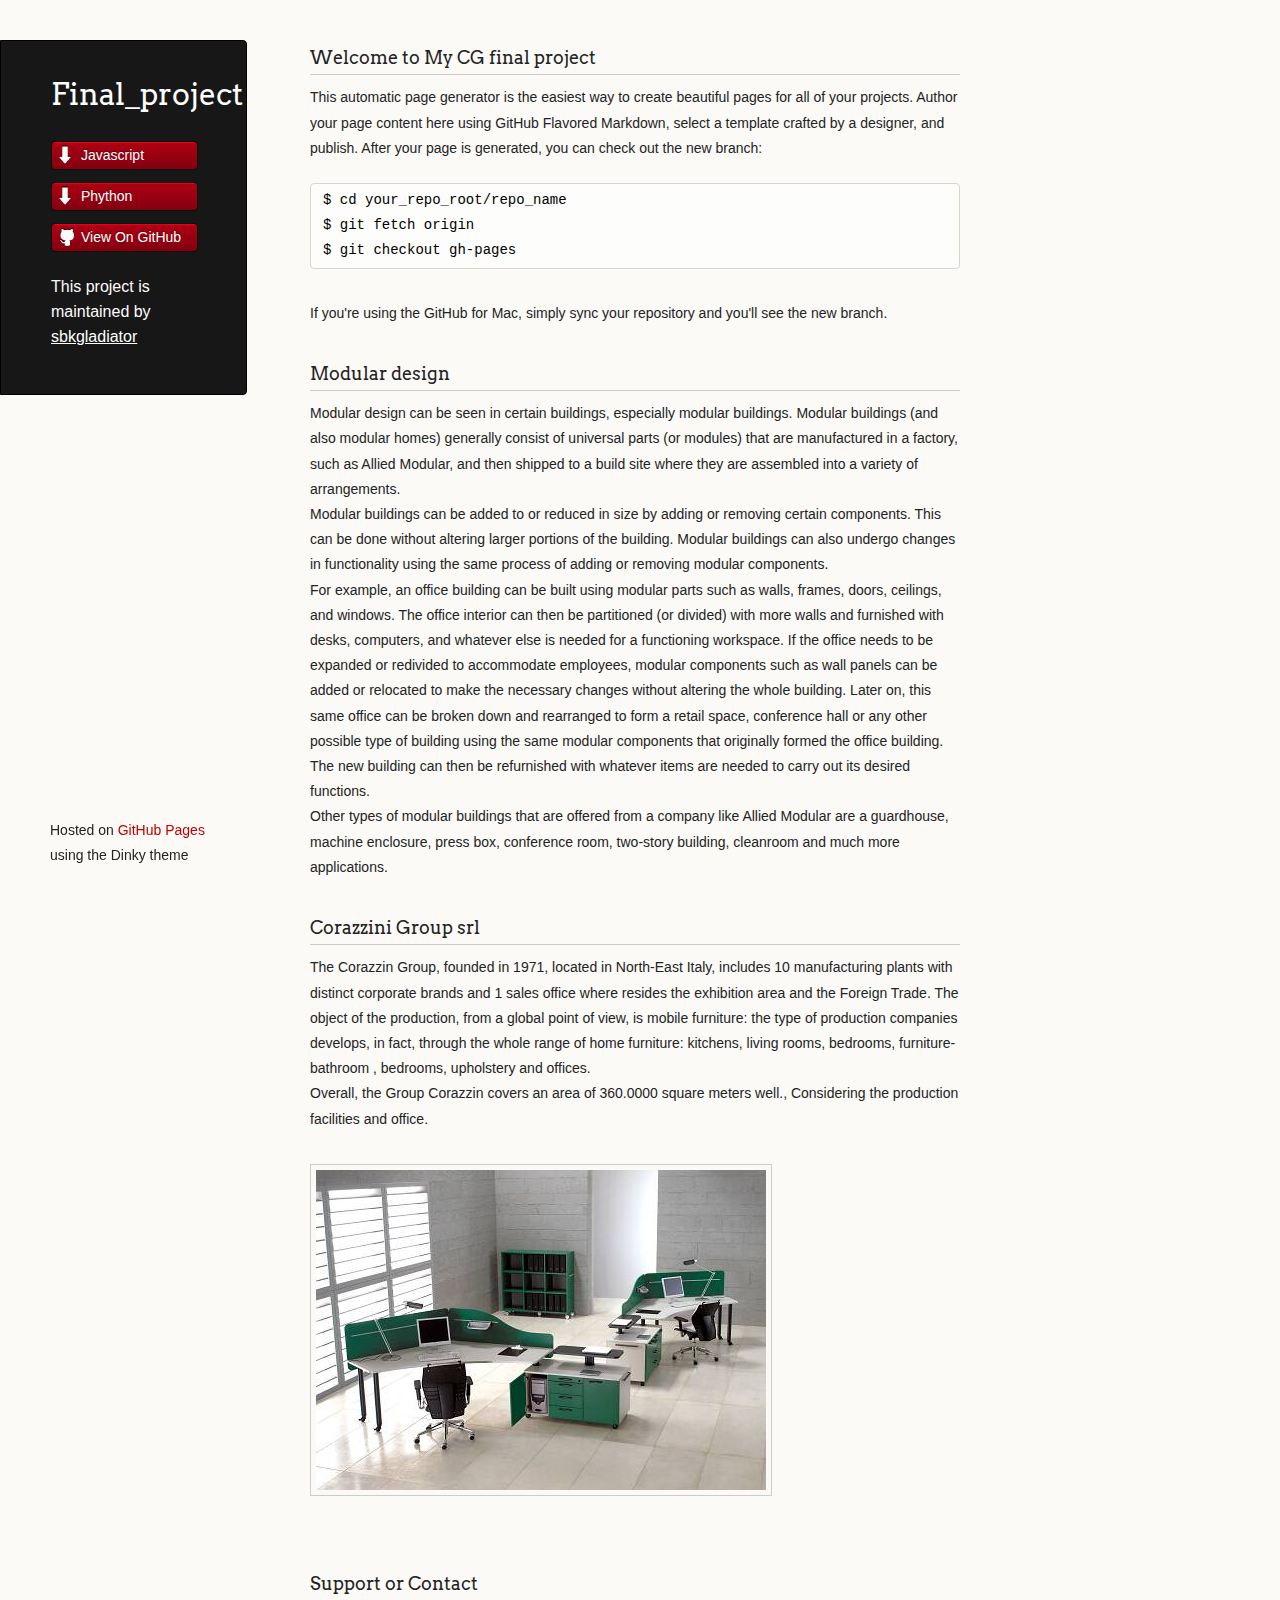
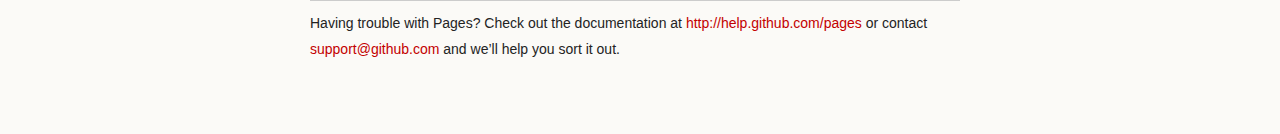
==== index.html @ de193302 "page" ====
<!doctype html>
<html>
  <head>
    <meta charset="utf-8">
    <meta http-equiv="X-UA-Compatible" content="chrome=1">
    <title>Finalproject</title>

    <link rel="stylesheet" href="stylesheets/styles.css">
    <link rel="stylesheet" href="stylesheets/pygment_trac.css">
    <script src="javascripts/scale.fix.js"></script>
    <meta name="viewport" content="width=device-width, initial-scale=1, user-scalable=no">
    <!--[if lt IE 9]>
    <script src="//html5shiv.googlecode.com/svn/trunk/html5.js"></script>
    <![endif]-->
  </head>
  <body>
    <div class="wrapper">
      <header>
        <h1 class="header">Final_project</h1>
        <p class="header"></p>

        <ul>
          <li class="download"><a class="buttons" href="http://sbkgladiator.github.io/finalproject/js.html">Javascript</a></li>
          <li class="download"><a class="buttons" href="http://sbkgladiator.github.io/finalproject/py.html">Phython</a></li>
          <li><a class="buttons github" href="https://github.com/cvdlab-cg/274013/tree/master/final-project">View On GitHub</a></li>
        </ul>

        <p class="header">This project is maintained by <a class="header name" href="https://github.com/sbkgladiator">sbkgladiator</a></p>


      </header>
      <section>
        <h3>
<a name="welcome-to-github-pages" class="anchor" href="#welcome-to-github-pages"><span class="octicon octicon-link"></span></a>Welcome to My CG final project</h3>

<p>This automatic page generator is the easiest way to create beautiful pages for all of your projects. Author your page content here using GitHub Flavored Markdown, select a template crafted by a designer, and publish. After your page is generated, you can check out the new branch:</p>

<pre><code>$ cd your_repo_root/repo_name
$ git fetch origin
$ git checkout gh-pages
</code></pre>

<p>If you're using the GitHub for Mac, simply sync your repository and you'll see the new branch.</p>


<h3>
<a name="rather-drive-stick" class="anchor" href="#rather-drive-stick"><span class="octicon octicon-link"></span></a>Modular design</h3>

<p>Modular design can be seen in certain buildings, especially modular buildings. Modular buildings (and also modular homes) generally consist of universal parts (or modules) that are manufactured in a factory, such as Allied Modular, and then shipped to a build site where they are assembled into a variety of arrangements.<br>
Modular buildings can be added to or reduced in size by adding or removing certain components. This can be done without altering larger portions of the building. Modular buildings can also undergo changes in functionality using the same process of adding or removing modular components.<br>
For example, an office building can be built using modular parts such as walls, frames, doors, ceilings, and windows. The office interior can then be partitioned (or divided) with more walls and furnished with desks, computers, and whatever else is needed for a functioning workspace. If the office needs to be expanded or redivided to accommodate employees, modular components such as wall panels can be added or relocated to make the necessary changes without altering the whole building. Later on, this same office can be broken down and rearranged to form a retail space, conference hall or any other possible type of building using the same modular components that originally formed the office building. The new building can then be refurnished with whatever items are needed to carry out its desired functions.<br>
Other types of modular buildings that are offered from a company like Allied Modular are a guardhouse, machine enclosure, press box, conference room, two-story building, cleanroom and much more applications.</p>
<h3>
<a name="designer-templates" class="anchor" href="#designer-templates"><span class="octicon octicon-link"></span></a>Corazzini Group srl</h3>

<p>  The Corazzin Group, founded in 1971, located in North-East Italy, includes 10 manufacturing plants with distinct corporate brands and 1 sales office where resides the exhibition area and the Foreign Trade. The object of the production, from a global point of view, is mobile furniture: the type of production companies develops, in fact, through the whole range of home furniture: kitchens, living rooms, bedrooms, furniture-bathroom , bedrooms, upholstery and offices. <br>Overall, the Group Corazzin covers an area of ​​360.0000 square meters well., Considering the production facilities and office.</p>

<img src="http://sbkgladiator.github.io/finalproject/images/modular1.jpg"></img>


<h3>
<a name="support-or-contact" class="anchor" href="#support-or-contact"><span class="octicon octicon-link"></span></a>Support or Contact</h3>

<p>Having trouble with Pages? Check out the documentation at <a href="http://help.github.com/pages">http://help.github.com/pages</a> or contact <a href="mailto:support@github.com">support@github.com</a> and we’ll help you sort it out.</p>
      </section>
      <footer>
        <p><small>Hosted on <a href="https://pages.github.com">GitHub Pages</a> using the Dinky theme</small></p>
      </footer>
    </div>
    <!--[if !IE]><script>fixScale(document);</script><![endif]-->
		
  </body>
</html>
---- stylesheets/styles.css ----
@import url(https://fonts.googleapis.com/css?family=Arvo:400,700,400italic);

/* MeyerWeb Reset */

html, body, div, span, applet, object, iframe,
h1, h2, h3, h4, h5, h6, p, blockquote, pre,
a, abbr, acronym, address, big, cite, code,
del, dfn, em, img, ins, kbd, q, s, samp,
small, strike, strong, sub, sup, tt, var,
b, u, i, center,
dl, dt, dd, ol, ul, li,
fieldset, form, label, legend,
table, caption, tbody, tfoot, thead, tr, th, td,
article, aside, canvas, details, embed,
figure, figcaption, footer, header, hgroup,
menu, nav, output, ruby, section, summary,
time, mark, audio, video {
  margin: 0;
  padding: 0;
  border: 0;
  font: inherit;
  vertical-align: baseline;
}


/* Base text styles */

body {
  padding:10px 50px 0 0;
  font-family:"Helvetica Neue", Helvetica, Arial, sans-serif;
	font-size: 14px;
	color: #232323;
	background-color: #FBFAF7;
	margin: 0;
	line-height: 1.8em;
	-webkit-font-smoothing: antialiased;

}

h1, h2, h3, h4, h5, h6 {
  color:#232323;
  margin:36px 0 10px;
}

p, ul, ol, table, dl {
  margin:0 0 22px;
}

h1, h2, h3 {
	font-family: Arvo, Monaco, serif;
  line-height:1.3;
	font-weight: normal;
}

h1,h2, h3 {
	display: block;
	border-bottom: 1px solid #ccc;
	padding-bottom: 5px;
}

h1 {
	font-size: 30px;
}

h2 {
	font-size: 24px;
}

h3 {
	font-size: 18px;
}

h4, h5, h6 {
	font-family: Arvo, Monaco, serif;
	font-weight: 700;
}

a {
  color:#C30000;
  font-weight:200;
  text-decoration:none;
}

a:hover {
	text-decoration: underline;
}

a small {
	font-size: 12px;
}

em {
	font-style: italic;
}

strong {
  font-weight:700;
}

ul li {
  list-style: inside;
  padding-left: 25px;
}

ol li {
  list-style: decimal inside;
  padding-left: 20px;
}

blockquote {
  margin: 0;
  padding: 0 0 0 20px;
  font-style: italic;
}

dl, dt, dd, dl p {
	font-color: #444;
}

dl dt {
  font-weight: bold;
}

dl dd {
  padding-left: 20px;
  font-style: italic;
}

dl p {
  padding-left: 20px;
  font-style: italic;
}

hr {
  border:0;
  background:#ccc;
  height:1px;
  margin:0 0 24px;
}

/* Images */

img {
  position: relative;
  margin: 0 auto;
  max-width: 650px;
  padding: 5px;
  margin: 10px 0 32px 0;
  border: 1px solid #ccc;
}


/* Code blocks */

code, pre {
	font-family: Monaco, "Bitstream Vera Sans Mono", "Lucida Console", Terminal, monospace;
  color:#000;
  font-size:14px;
}

pre {
	padding: 4px 12px;
  background: #FDFEFB;
  border-radius:4px;
  border:1px solid #D7D8C8;
  overflow: auto;
  overflow-y: hidden;
	margin-bottom: 32px;
}


/* Tables */

table {
  width:100%;
}

table {
  border: 1px solid #ccc;
  margin-bottom: 32px;
  text-align: left;
 }

th {
  font-family: 'Arvo', Helvetica, Arial, sans-serif;
	font-size: 18px;
	font-weight: normal;
  padding: 10px;
  background: #232323;
  color: #FDFEFB;
 }

td {
  padding: 10px;
	background: #ccc;
 }


/* Wrapper */
.wrapper {
  width:960px;
}


/* Header */

header {
	background-color: #171717;
	color: #FDFDFB;
  width:170px;
  float:left;
  position:fixed;
	border: 1px solid #000;
	-webkit-border-top-right-radius: 4px;
	-webkit-border-bottom-right-radius: 4px;
	-moz-border-radius-topright: 4px;
	-moz-border-radius-bottomright: 4px;
	border-top-right-radius: 4px;
	border-bottom-right-radius: 4px;
	padding: 34px 25px 22px 50px;
	margin: 30px 25px 0 0;
	-webkit-font-smoothing: antialiased;
}

p.header {
	font-size: 16px;
}

h1.header {
	font-family: Arvo, sans-serif;
	font-size: 30px;
	font-weight: 300;
	line-height: 1.3em;
	border-bottom: none;
	margin-top: 0;
}


h1.header, a.header, a.name, header a{
	color: #fff;
}

a.header {
	text-decoration: underline;
}

a.name {
	white-space: nowrap;
}

header ul {
  list-style:none;
  padding:0;
}

header li {
	list-style-type: none;
  width:132px;
  height:15px;
	margin-bottom: 12px;
	line-height: 1em;
	padding: 6px 6px 6px 7px;

	background: #AF0011;
	background: -moz-linear-gradient(top, #AF0011 0%, #820011 100%);
  background: -webkit-gradient(linear, left top, left bottom, color-stop(0%,#f8f8f8), color-stop(100%,#dddddd));
  background: -webkit-linear-gradient(top, #AF0011 0%,#820011 100%);
  background: -o-linear-gradient(top, #AF0011 0%,#820011 100%);
  background: -ms-linear-gradient(top, #AF0011 0%,#820011 100%);
  background: linear-gradient(top, #AF0011 0%,#820011 100%);

	border-radius:4px;
  border:1px solid #0D0D0D;

	-webkit-box-shadow: inset 0px 1px 1px 0 rgba(233,2,38, 1);
	box-shadow: inset 0px 1px 1px 0 rgba(233,2,38, 1);

}

header li:hover {
	background: #C3001D;
	background: -moz-linear-gradient(top, #C3001D 0%, #950119 100%);
  background: -webkit-gradient(linear, left top, left bottom, color-stop(0%,#f8f8f8), color-stop(100%,#dddddd));
  background: -webkit-linear-gradient(top, #C3001D 0%,#950119 100%);
  background: -o-linear-gradient(top, #C3001D 0%,#950119 100%);
  background: -ms-linear-gradient(top, #C3001D 0%,#950119 100%);
  background: linear-gradient(top, #C3001D 0%,#950119 100%);
}

a.buttons {
	-webkit-font-smoothing: antialiased;
	background: url(../images/arrow-down.png) no-repeat;
	font-weight: normal;
	text-shadow: rgba(0, 0, 0, 0.4) 0 -1px 0;
	padding: 2px 2px 2px 22px;
	height: 30px;
}

a.github {
	background: url(../images/octocat-small.png) no-repeat 1px;
}

a.buttons:hover {
	color: #fff;
	text-decoration: none;
}


/* Section - for main page content */

section {
  width:650px;
  float:right;
  padding-bottom:50px;
}


/* Footer */

footer {
  width:170px;
  float:left;
  position:fixed;
  bottom:10px;
	padding-left: 50px;
}

@media print, screen and (max-width: 960px) {

  div.wrapper {
    width:auto;
    margin:0;
  }

  header, section, footer {
    float:none;
    position:static;
    width:auto;
  }

	footer {
		border-top: 1px solid #ccc;
		margin:0 84px 0 50px;
		padding:0;
	}

  header {
    padding-right:320px;
  }

  section {
    padding:20px 84px 20px 50px;
    margin:0 0 20px;
  }

  header a small {
    display:inline;
  }

  header ul {
    position:absolute;
    right:130px;
    top:84px;
  }
}

@media print, screen and (max-width: 720px) {
  body {
    word-wrap:break-word;
  }

  header {
    padding:10px 20px 0;
		margin-right: 0;
  }

	section {
    padding:10px 0 10px 20px;
    margin:0 0 30px;
  }

	footer {
		margin: 0 0 0 30px;
	}

  header ul, header p.view {
    position:static;
  }
}

@media print, screen and (max-width: 480px) {

  header ul li.download {
    display:none;
  }

	footer {
		margin: 0 0 0 20px;
	}

	footer a{
		display:block;
	}

}

@media print {
  body {
    padding:0.4in;
    font-size:12pt;
    color:#444;
  }
}
---- stylesheets/pygment_trac.css ----
.highlight  { background: #ffffff; }
.highlight .c { color: #999988; font-style: italic } /* Comment */
.highlight .err { color: #a61717; background-color: #e3d2d2 } /* Error */
.highlight .k { font-weight: bold } /* Keyword */
.highlight .o { font-weight: bold } /* Operator */
.highlight .cm { color: #999988; font-style: italic } /* Comment.Multiline */
.highlight .cp { color: #999999; font-weight: bold } /* Comment.Preproc */
.highlight .c1 { color: #999988; font-style: italic } /* Comment.Single */
.highlight .cs { color: #999999; font-weight: bold; font-style: italic } /* Comment.Special */
.highlight .gd { color: #000000; background-color: #ffdddd } /* Generic.Deleted */
.highlight .gd .x { color: #000000; background-color: #ffaaaa } /* Generic.Deleted.Specific */
.highlight .ge { font-style: italic } /* Generic.Emph */
.highlight .gr { color: #aa0000 } /* Generic.Error */
.highlight .gh { color: #999999 } /* Generic.Heading */
.highlight .gi { color: #000000; background-color: #ddffdd } /* Generic.Inserted */
.highlight .gi .x { color: #000000; background-color: #aaffaa } /* Generic.Inserted.Specific */
.highlight .go { color: #888888 } /* Generic.Output */
.highlight .gp { color: #555555 } /* Generic.Prompt */
.highlight .gs { font-weight: bold } /* Generic.Strong */
.highlight .gu { color: #800080; font-weight: bold; } /* Generic.Subheading */
.highlight .gt { color: #aa0000 } /* Generic.Traceback */
.highlight .kc { font-weight: bold } /* Keyword.Constant */
.highlight .kd { font-weight: bold } /* Keyword.Declaration */
.highlight .kn { font-weight: bold } /* Keyword.Namespace */
.highlight .kp { font-weight: bold } /* Keyword.Pseudo */
.highlight .kr { font-weight: bold } /* Keyword.Reserved */
.highlight .kt { color: #445588; font-weight: bold } /* Keyword.Type */
.highlight .m { color: #009999 } /* Literal.Number */
.highlight .s { color: #d14 } /* Literal.String */
.highlight .na { color: #008080 } /* Name.Attribute */
.highlight .nb { color: #0086B3 } /* Name.Builtin */
.highlight .nc { color: #445588; font-weight: bold } /* Name.Class */
.highlight .no { color: #008080 } /* Name.Constant */
.highlight .ni { color: #800080 } /* Name.Entity */
.highlight .ne { color: #990000; font-weight: bold } /* Name.Exception */
.highlight .nf { color: #990000; font-weight: bold } /* Name.Function */
.highlight .nn { color: #555555 } /* Name.Namespace */
.highlight .nt { color: #000080 } /* Name.Tag */
.highlight .nv { color: #008080 } /* Name.Variable */
.highlight .ow { font-weight: bold } /* Operator.Word */
.highlight .w { color: #bbbbbb } /* Text.Whitespace */
.highlight .mf { color: #009999 } /* Literal.Number.Float */
.highlight .mh { color: #009999 } /* Literal.Number.Hex */
.highlight .mi { color: #009999 } /* Literal.Number.Integer */
.highlight .mo { color: #009999 } /* Literal.Number.Oct */
.highlight .sb { color: #d14 } /* Literal.String.Backtick */
.highlight .sc { color: #d14 } /* Literal.String.Char */
.highlight .sd { color: #d14 } /* Literal.String.Doc */
.highlight .s2 { color: #d14 } /* Literal.String.Double */
.highlight .se { color: #d14 } /* Literal.String.Escape */
.highlight .sh { color: #d14 } /* Literal.String.Heredoc */
.highlight .si { color: #d14 } /* Literal.String.Interpol */
.highlight .sx { color: #d14 } /* Literal.String.Other */
.highlight .sr { color: #009926 } /* Literal.String.Regex */
.highlight .s1 { color: #d14 } /* Literal.String.Single */
.highlight .ss { color: #990073 } /* Literal.String.Symbol */
.highlight .bp { color: #999999 } /* Name.Builtin.Pseudo */
.highlight .vc { color: #008080 } /* Name.Variable.Class */
.highlight .vg { color: #008080 } /* Name.Variable.Global */
.highlight .vi { color: #008080 } /* Name.Variable.Instance */
.highlight .il { color: #009999 } /* Literal.Number.Integer.Long */

.type-csharp .highlight .k { color: #0000FF }
.type-csharp .highlight .kt { color: #0000FF }
.type-csharp .highlight .nf { color: #000000; font-weight: normal }
.type-csharp .highlight .nc { color: #2B91AF }
.type-csharp .highlight .nn { color: #000000 }
.type-csharp .highlight .s { color: #A31515 }
.type-csharp .highlight .sc { color: #A31515 }
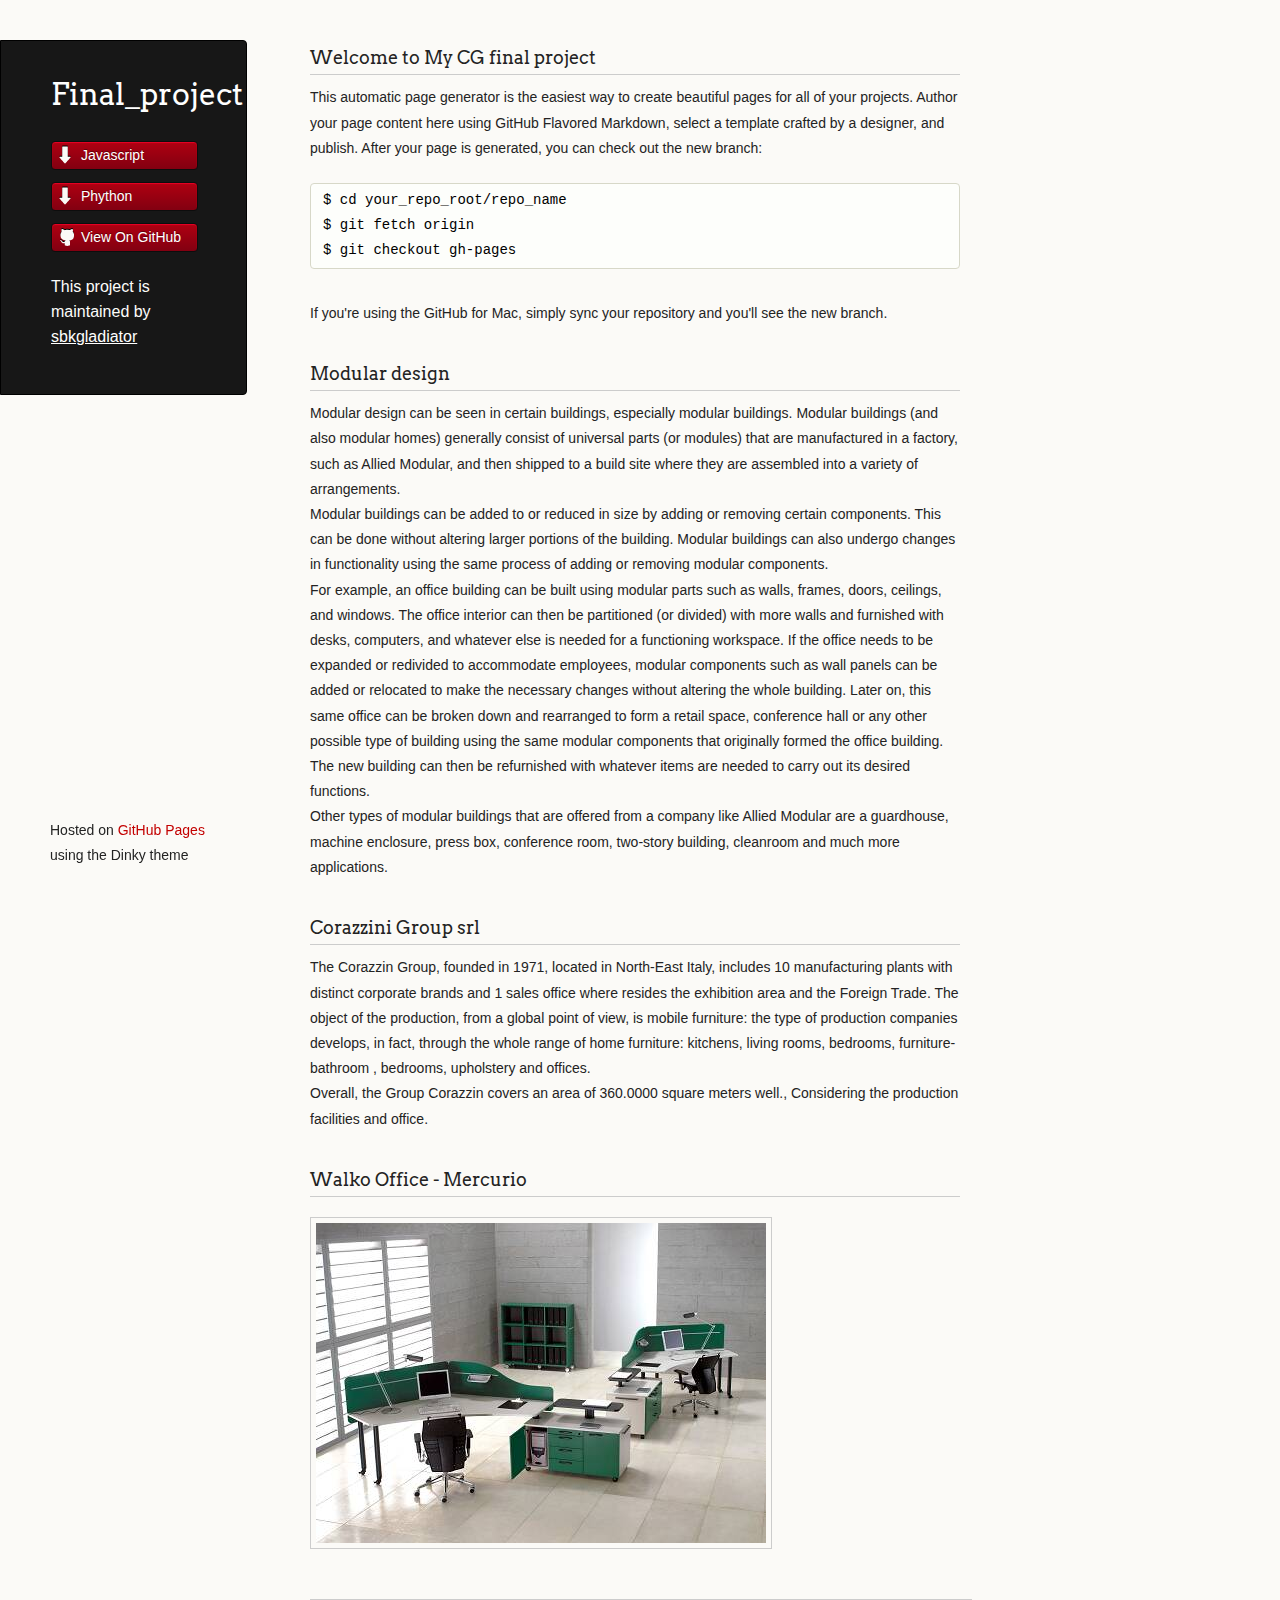
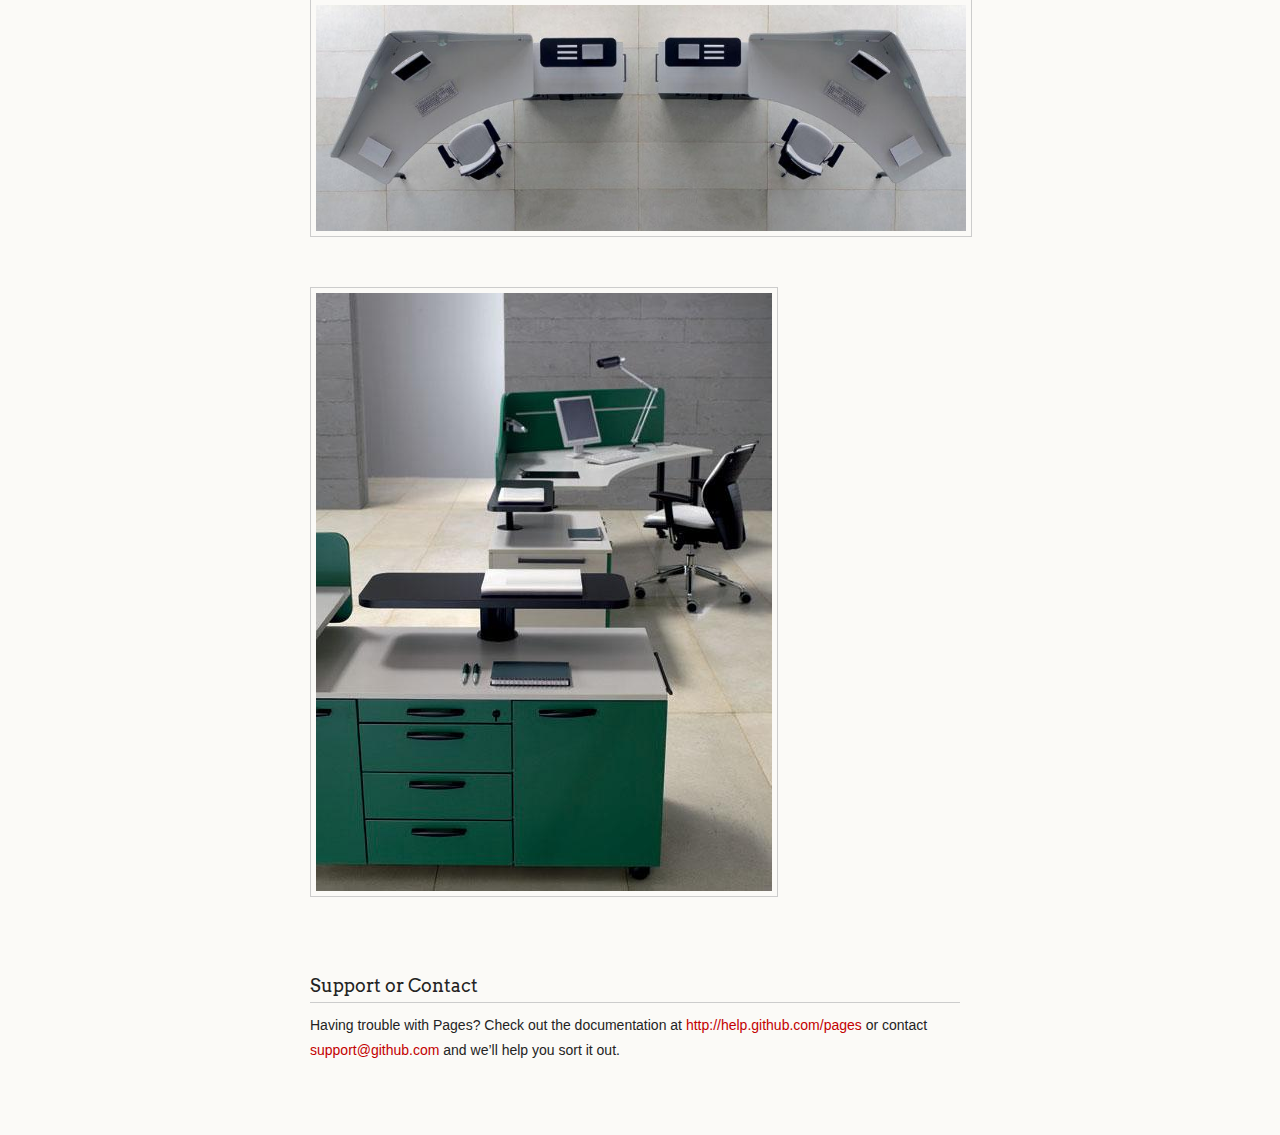
==== commit cd426243: "page" ====
--- a/index.html
+++ b/index.html
@@ -55,7 +55,11 @@
 
 <p>  The Corazzin Group, founded in 1971, located in North-East Italy, includes 10 manufacturing plants with distinct corporate brands and 1 sales office where resides the exhibition area and the Foreign Trade. The object of the production, from a global point of view, is mobile furniture: the type of production companies develops, in fact, through the whole range of home furniture: kitchens, living rooms, bedrooms, furniture-bathroom , bedrooms, upholstery and offices. <br>Overall, the Group Corazzin covers an area of ​​360.0000 square meters well., Considering the production facilities and office.</p>
 
+<h3>
+<a name="designer-templates" class="anchor" href="#designer-templates"><span class="octicon octicon-link"></span></a>Walko Office - Mercurio</h3>
 <img src="http://sbkgladiator.github.io/finalproject/images/modular1.jpg"></img>
+<img src="http://sbkgladiator.github.io/finalproject/images/modular2.jpg"></img>
+<img src="http://sbkgladiator.github.io/finalproject/images/modular3.jpg"></img>
 
 
 <h3>
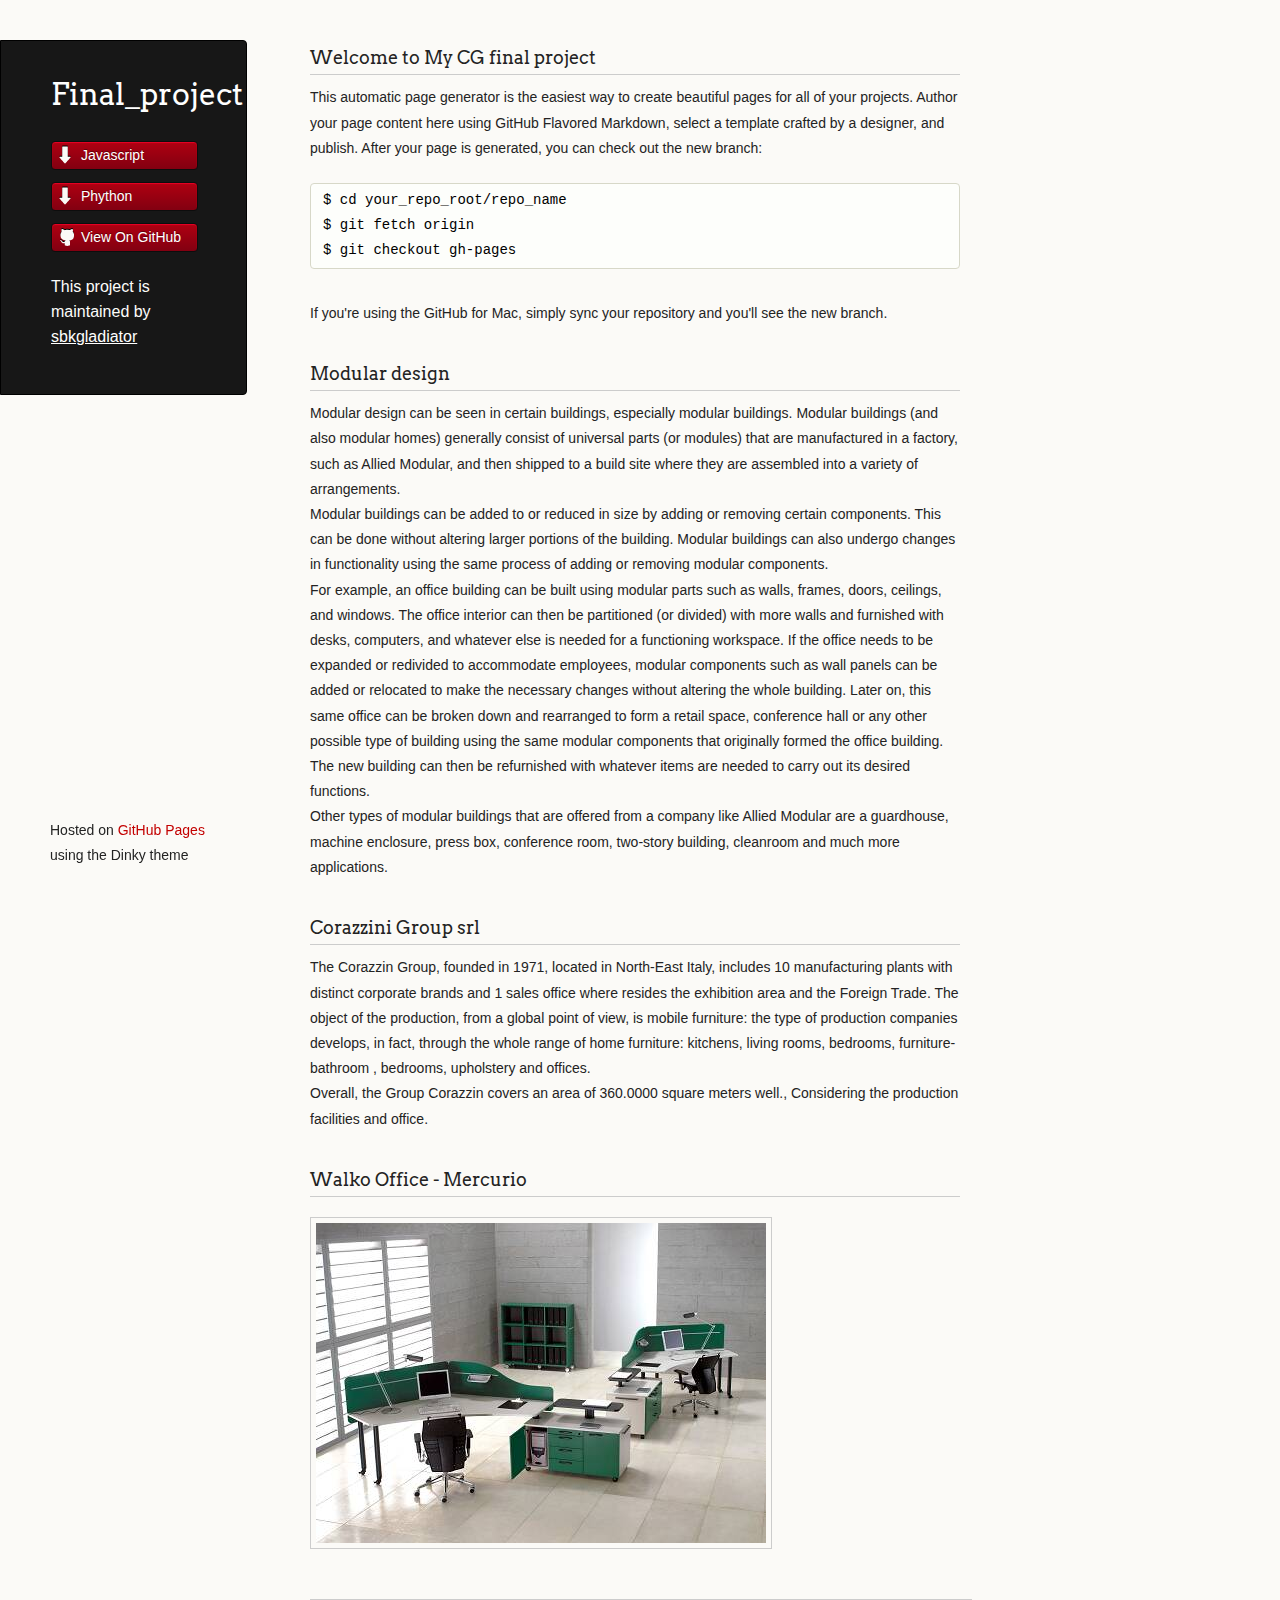
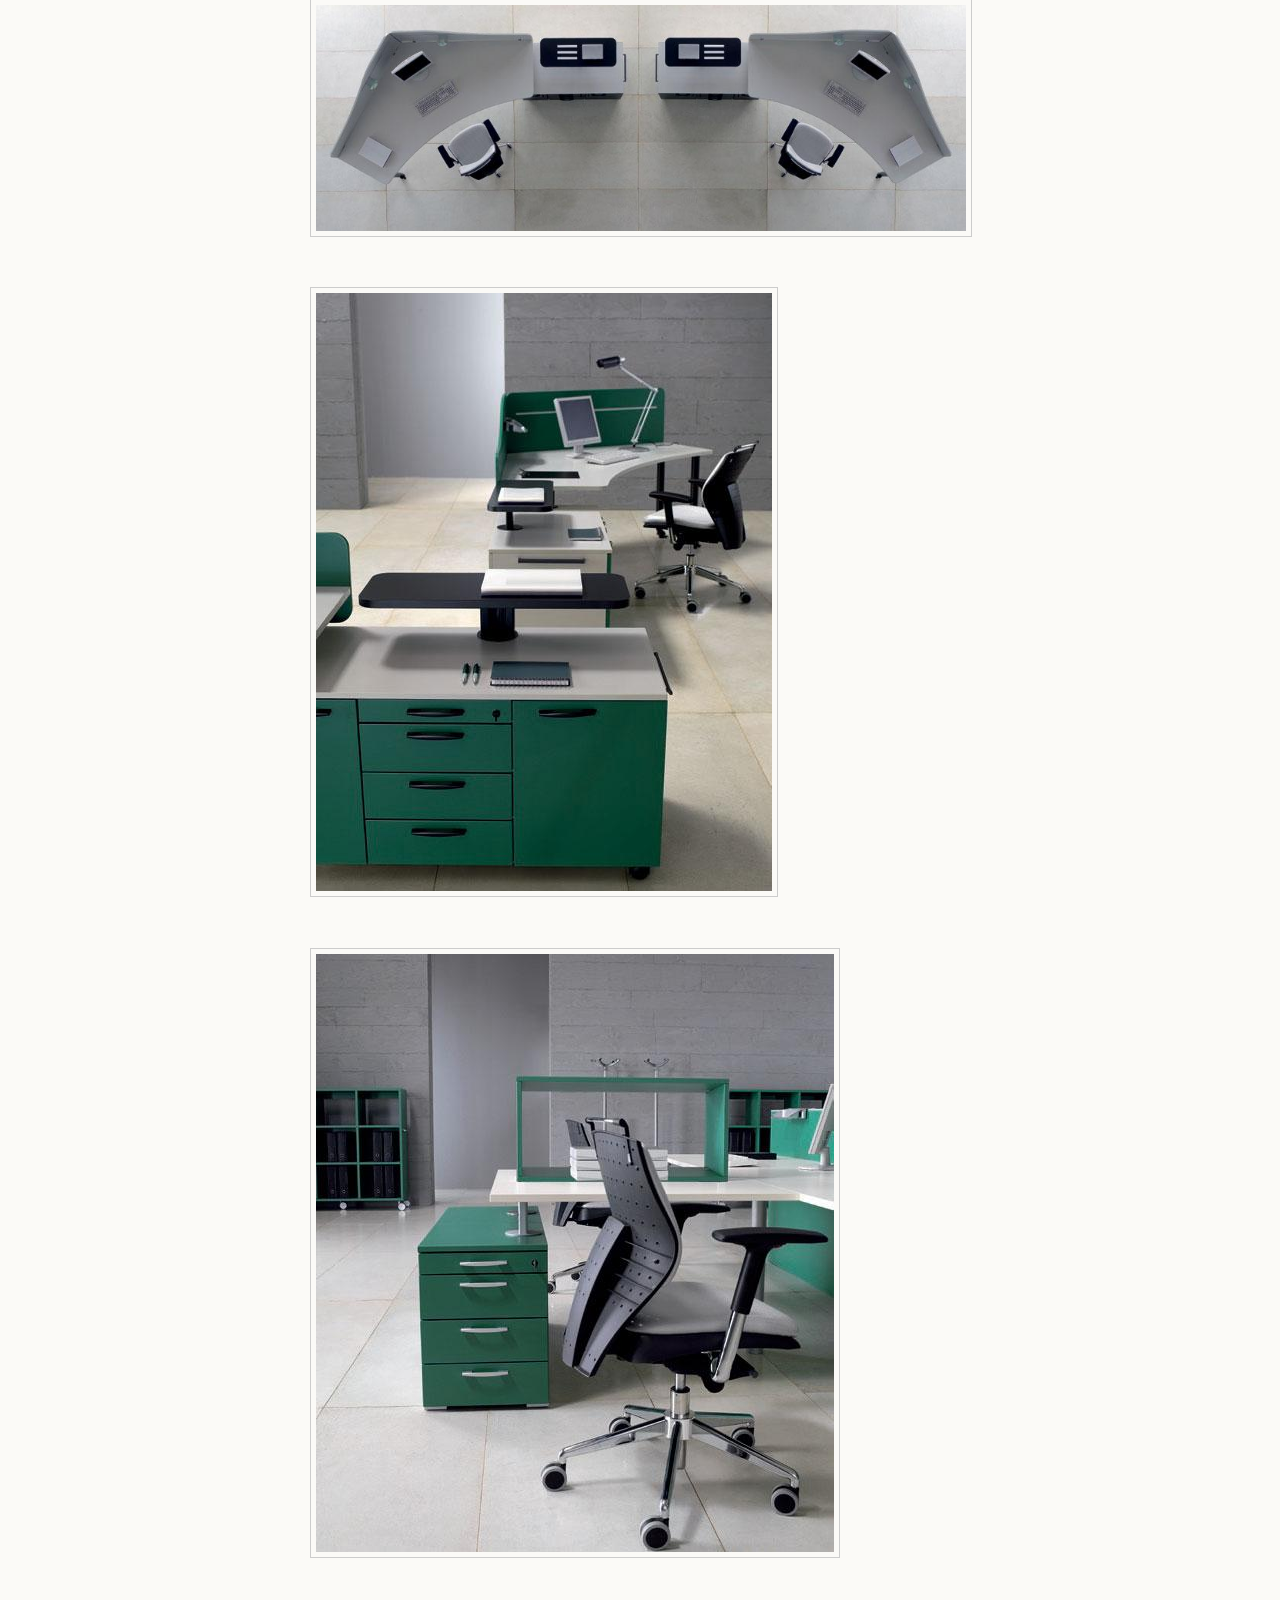
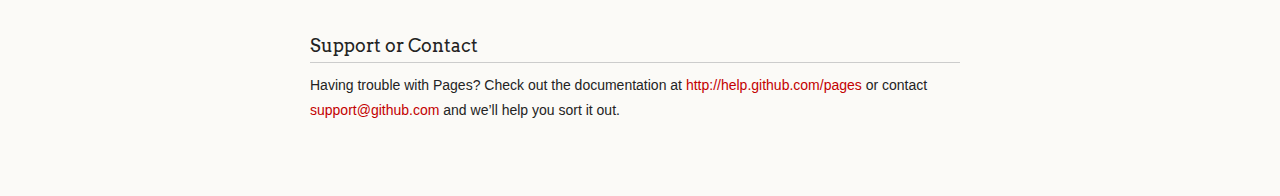
==== commit eeb4e7d1: "page" ====
--- a/index.html
+++ b/index.html
@@ -60,6 +60,7 @@
 <img src="http://sbkgladiator.github.io/finalproject/images/modular1.jpg"></img>
 <img src="http://sbkgladiator.github.io/finalproject/images/modular2.jpg"></img>
 <img src="http://sbkgladiator.github.io/finalproject/images/modular3.jpg"></img>
+<img src="http://sbkgladiator.github.io/finalproject/images/modular4.jpg"></img>
 
 
 <h3>
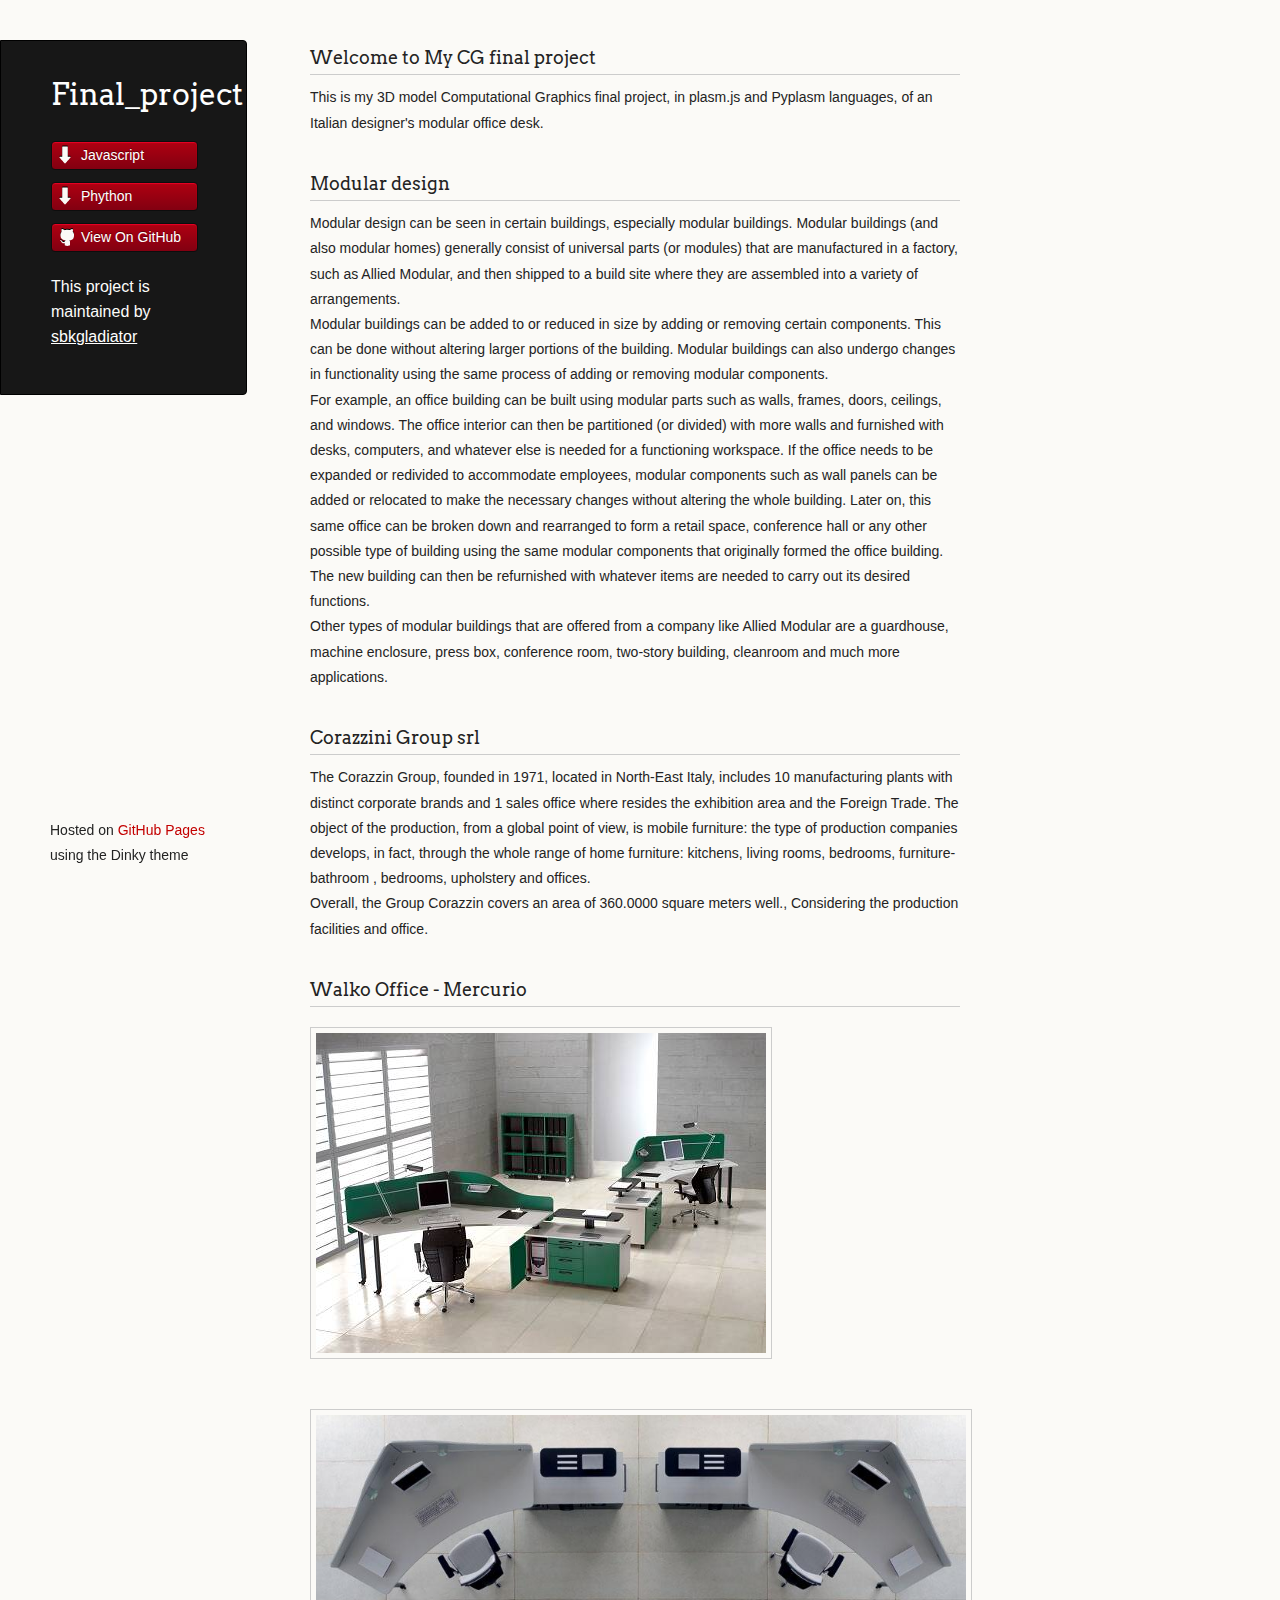
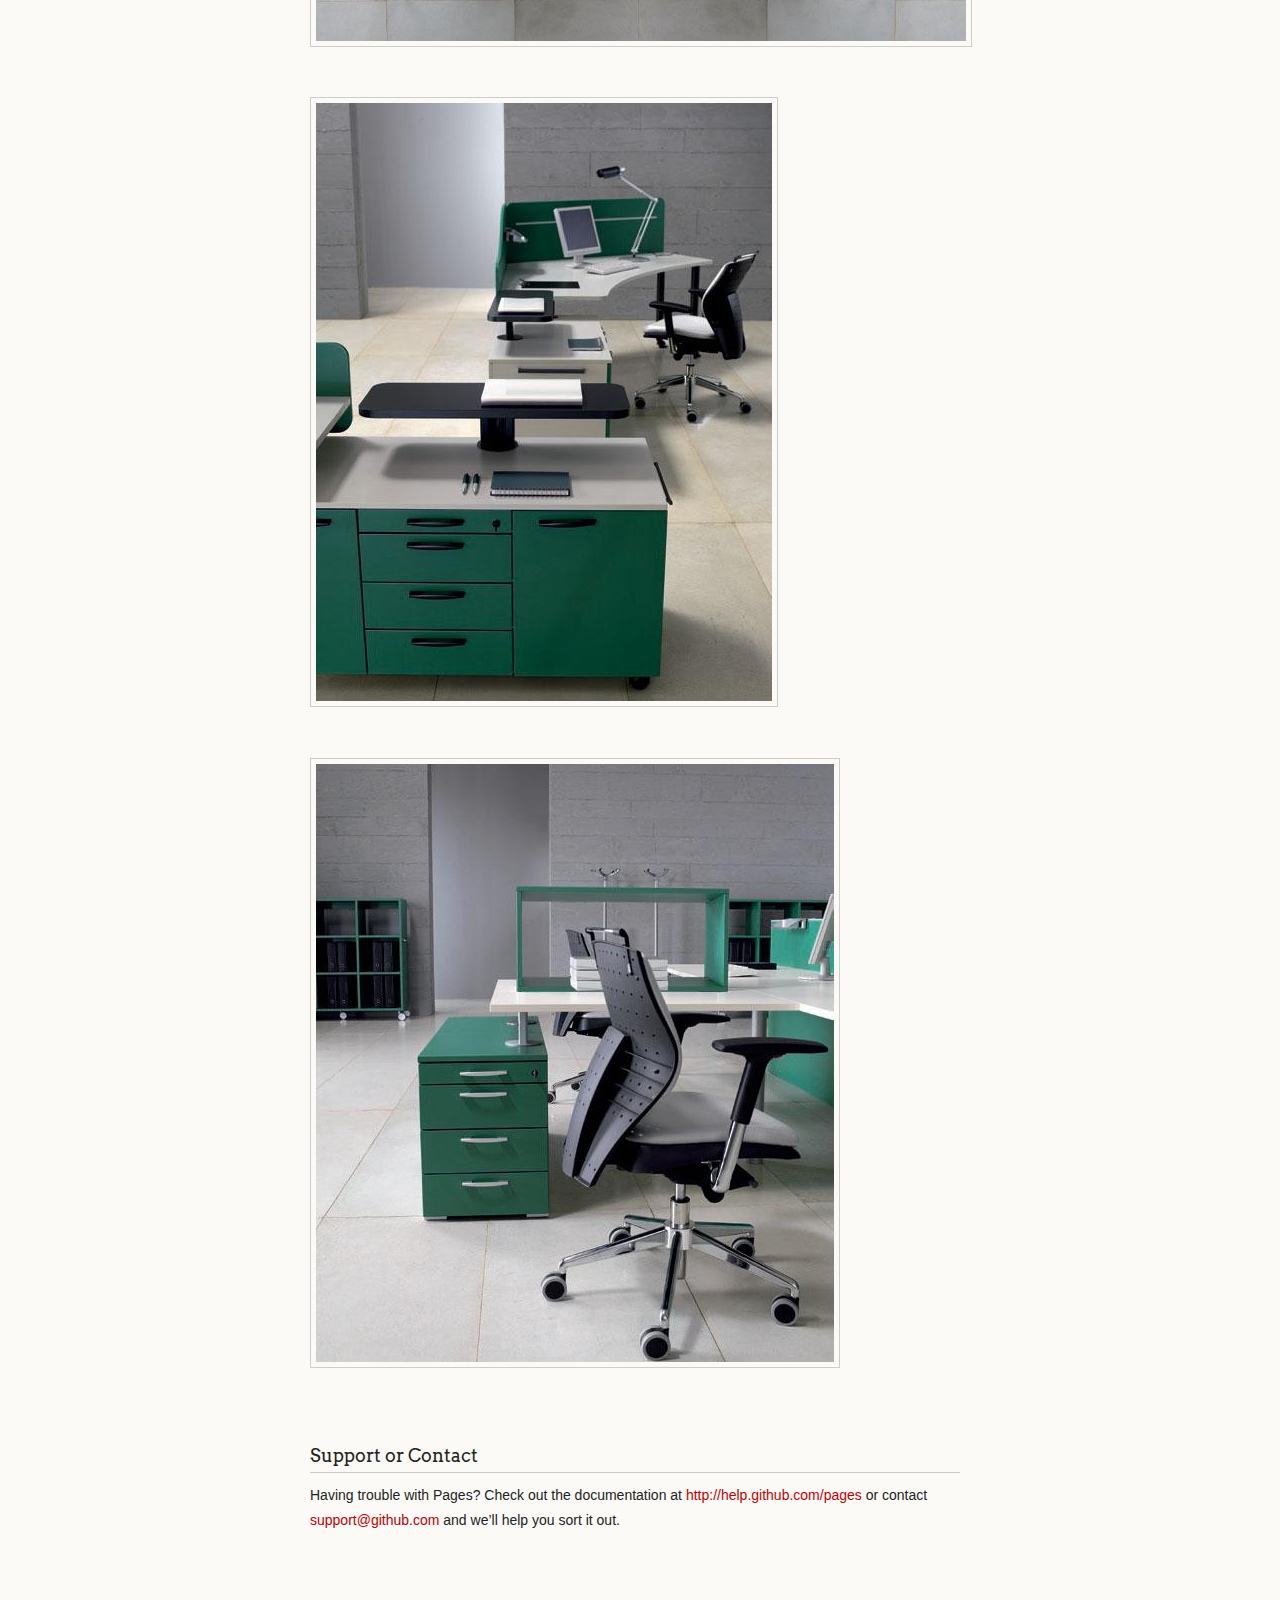
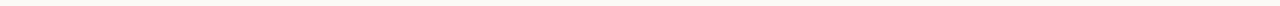
==== commit 1a39b5cd: "page" ====
--- a/index.html
+++ b/index.html
@@ -33,14 +33,8 @@
         <h3>
 <a name="welcome-to-github-pages" class="anchor" href="#welcome-to-github-pages"><span class="octicon octicon-link"></span></a>Welcome to My CG final project</h3>
 
-<p>This automatic page generator is the easiest way to create beautiful pages for all of your projects. Author your page content here using GitHub Flavored Markdown, select a template crafted by a designer, and publish. After your page is generated, you can check out the new branch:</p>
+<p>This is my 3D model Computational Graphics final project, in plasm.js and Pyplasm languages, of an Italian designer's modular office desk.</p>
 
-<pre><code>$ cd your_repo_root/repo_name
-$ git fetch origin
-$ git checkout gh-pages
-</code></pre>
-
-<p>If you're using the GitHub for Mac, simply sync your repository and you'll see the new branch.</p>
 
 
 <h3>
@@ -57,6 +51,7 @@
 
 <h3>
 <a name="designer-templates" class="anchor" href="#designer-templates"><span class="octicon octicon-link"></span></a>Walko Office - Mercurio</h3>
+
 <img src="http://sbkgladiator.github.io/finalproject/images/modular1.jpg"></img>
 <img src="http://sbkgladiator.github.io/finalproject/images/modular2.jpg"></img>
 <img src="http://sbkgladiator.github.io/finalproject/images/modular3.jpg"></img>
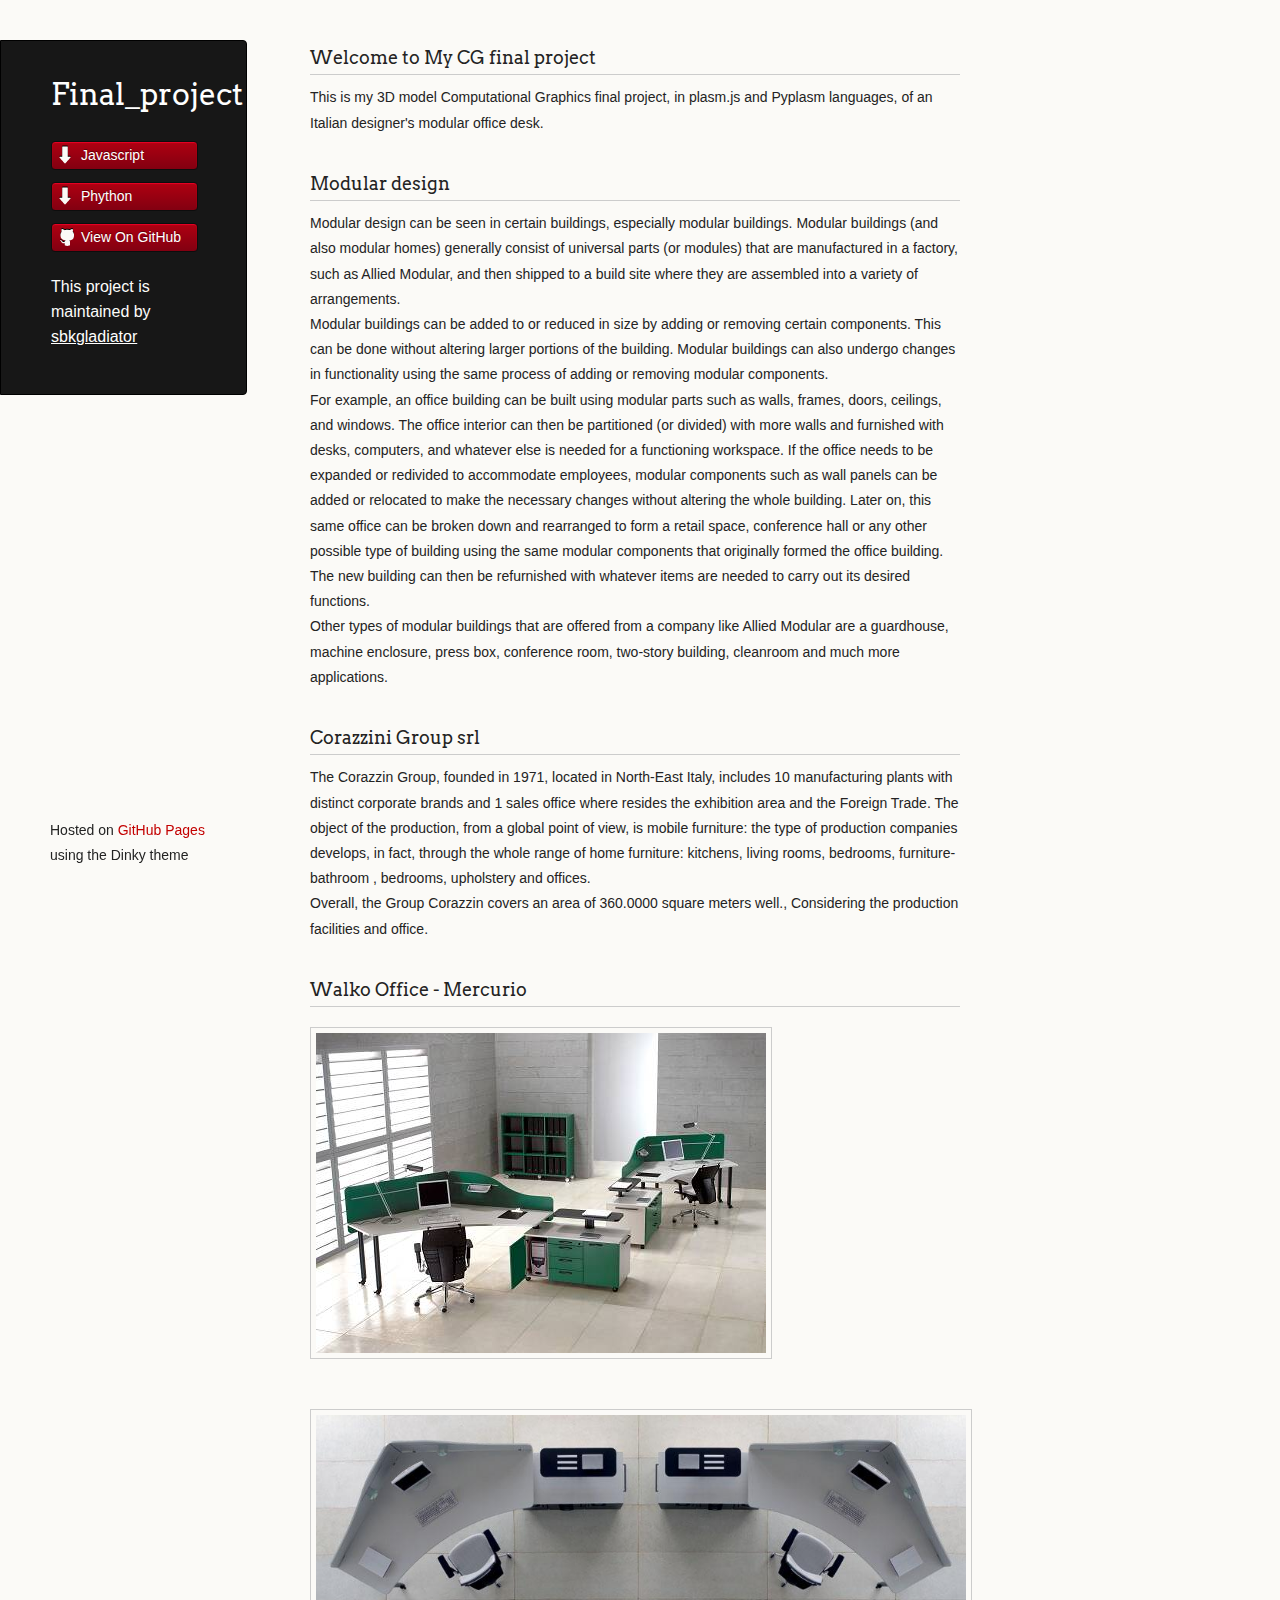
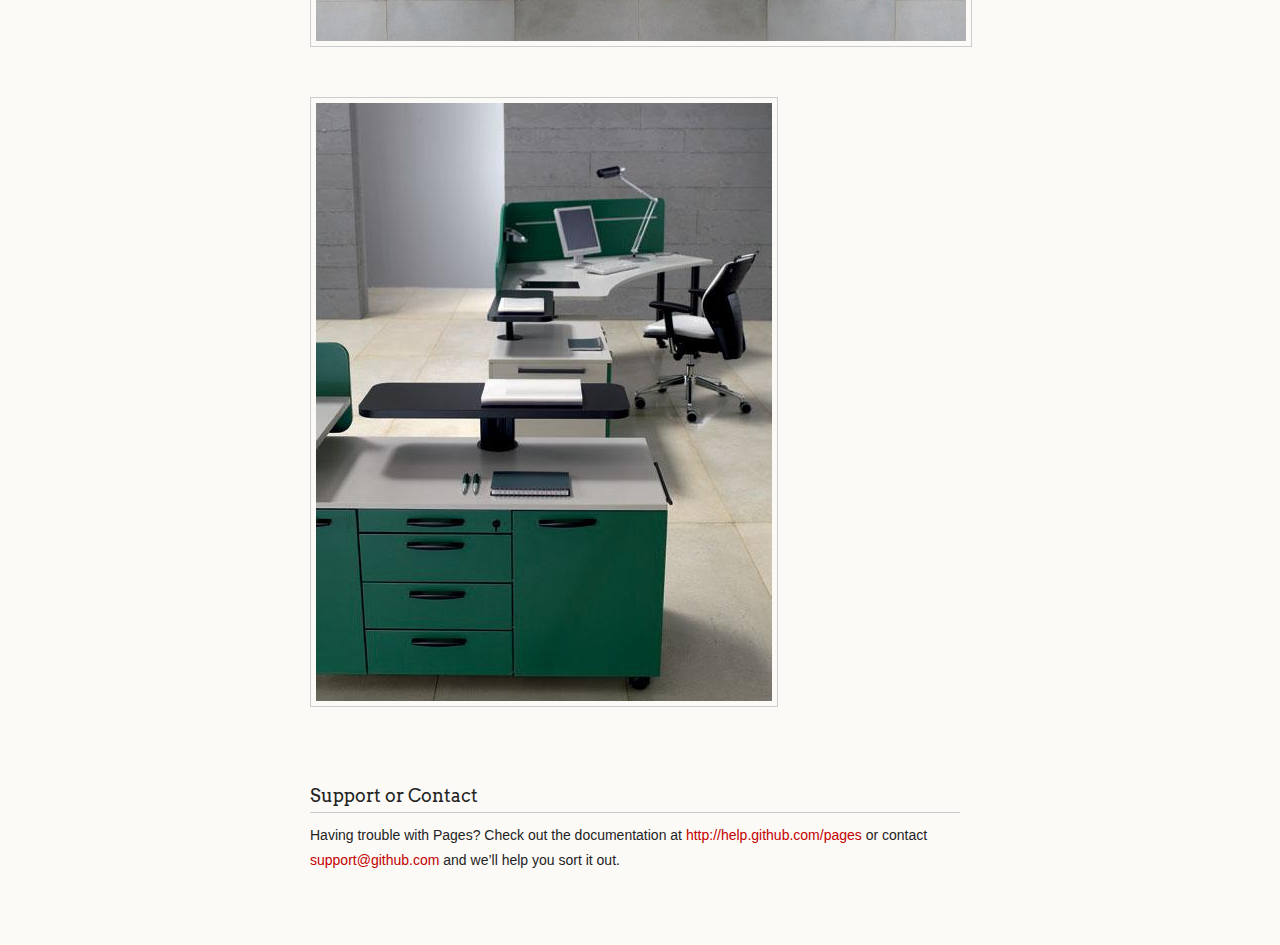
==== commit fdb36660: "page" ====
--- a/index.html
+++ b/index.html
@@ -55,7 +55,6 @@
 <img src="http://sbkgladiator.github.io/finalproject/images/modular1.jpg"></img>
 <img src="http://sbkgladiator.github.io/finalproject/images/modular2.jpg"></img>
 <img src="http://sbkgladiator.github.io/finalproject/images/modular3.jpg"></img>
-<img src="http://sbkgladiator.github.io/finalproject/images/modular4.jpg"></img>
 
 
 <h3>
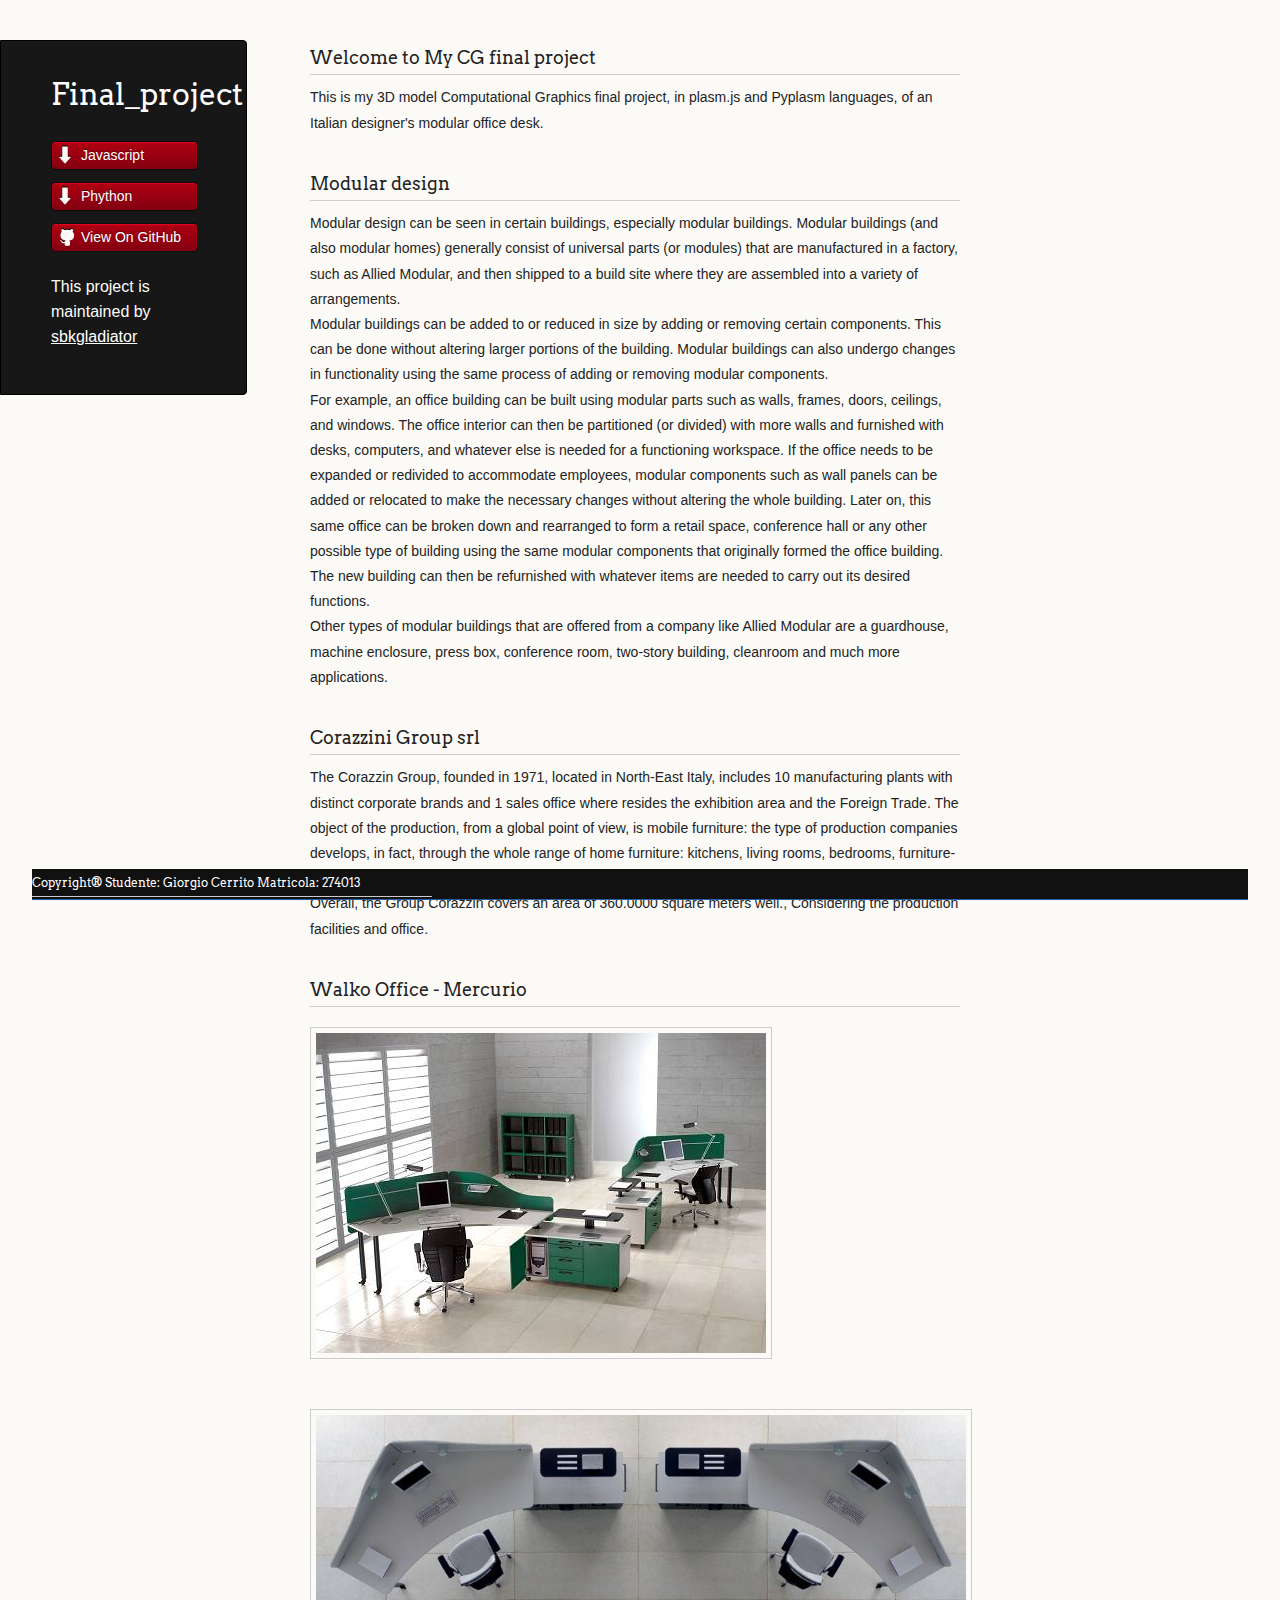
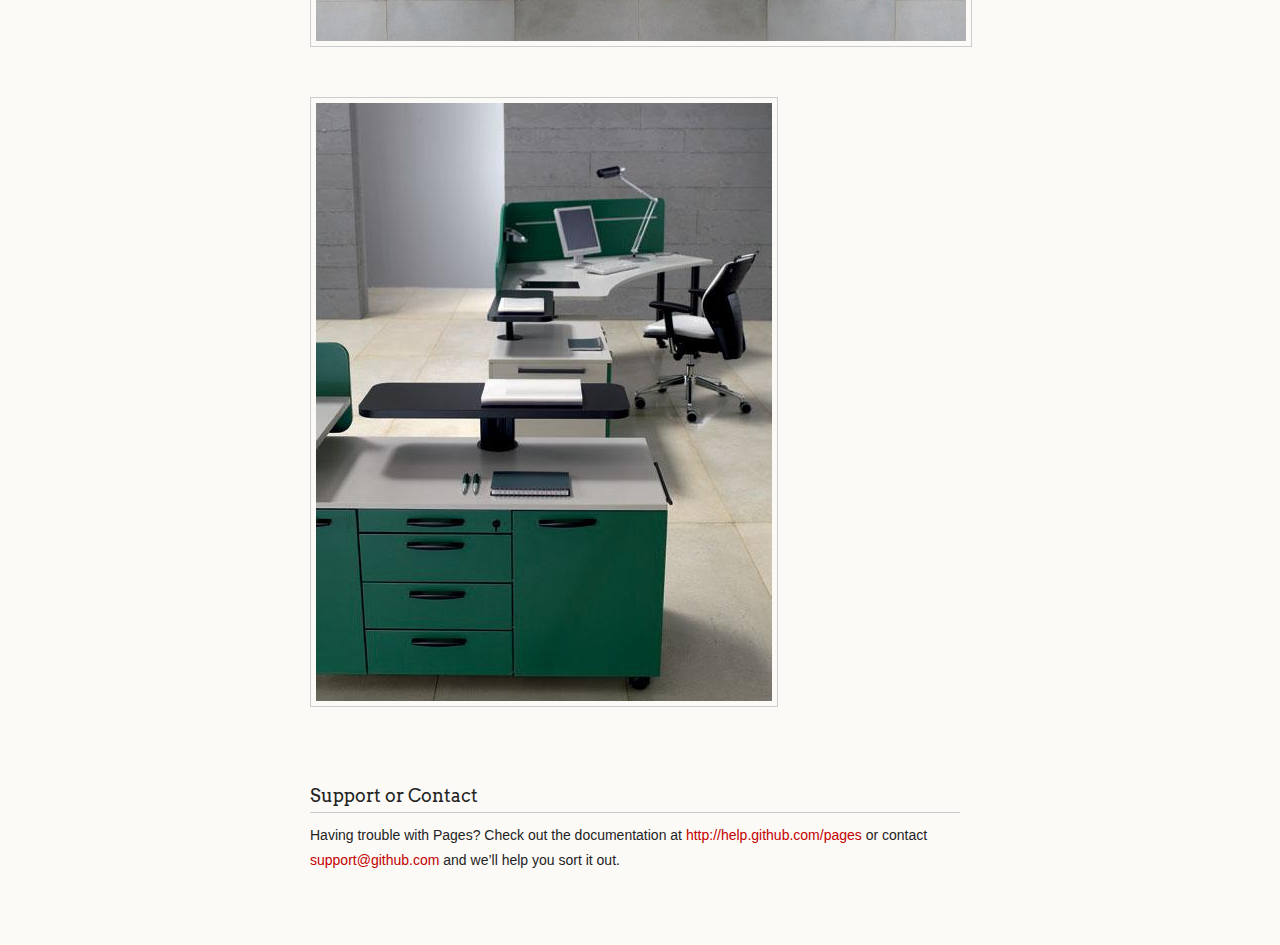
==== commit a94ce023: "project" ====
--- a/index.html
+++ b/index.html
@@ -67,6 +67,11 @@
       </footer>
     </div>
     <!--[if !IE]><script>fixScale(document);</script><![endif]-->
-		
+	 <footer>
+            <div class="inner">
+            <h2>Copyright® Studente: Giorgio Cerrito Matricola: 274013</h2>
+          </div>
+
+          </footer>	
   </body>
 </html>
--- a/stylesheets/styles.css
+++ b/stylesheets/styles.css
@@ -317,13 +317,52 @@
 
 /* Footer */
 
+
 footer {
-  width:170px;
-  float:left;
-  position:fixed;
-  bottom:10px;
-	padding-left: 50px;
-}
+  background-color: #111; 
+  font-family: 'Architects Daughter', 'Helvetica Neue', Helvetica, Arial, serif; 
+  border-bottom: solid 1px #275da1;
+  height: 30px;
+  width: 95%;
+  margin-left: 2.5%;
+  margin-right: 2.5%;
+  z-index:1000;
+  min-width: 990px;
+  position: fixed;
+  bottom:0;
+}
+
+footer a {
+  color: #666;
+  margin-bottom: 1.5em;
+  float:center;
+}
+footer a:hover {
+  color: #444;
+}
+
+footer h2{
+  font-size:12px;
+  color: #fff ;
+  font-weight: normal;
+  line-height: 1.3;
+  width: 400px;
+  letter-spacing: 0;
+  margin-top: 0.5em;
+}
+
+/* MISC */
+.clearfix:after {
+  clear: both;
+  content: '.';
+  display: block;
+  visibility: hidden;
+  height: 0;
+}
+
+.clearfix {display: inline-block;}
+* html .clearfix {height: 1%;}
+.clearfix {display: block;}
 
 @media print, screen and (max-width: 960px) {
 
@@ -410,4 +449,4 @@
     font-size:12pt;
     color:#444;
   }
-}+}
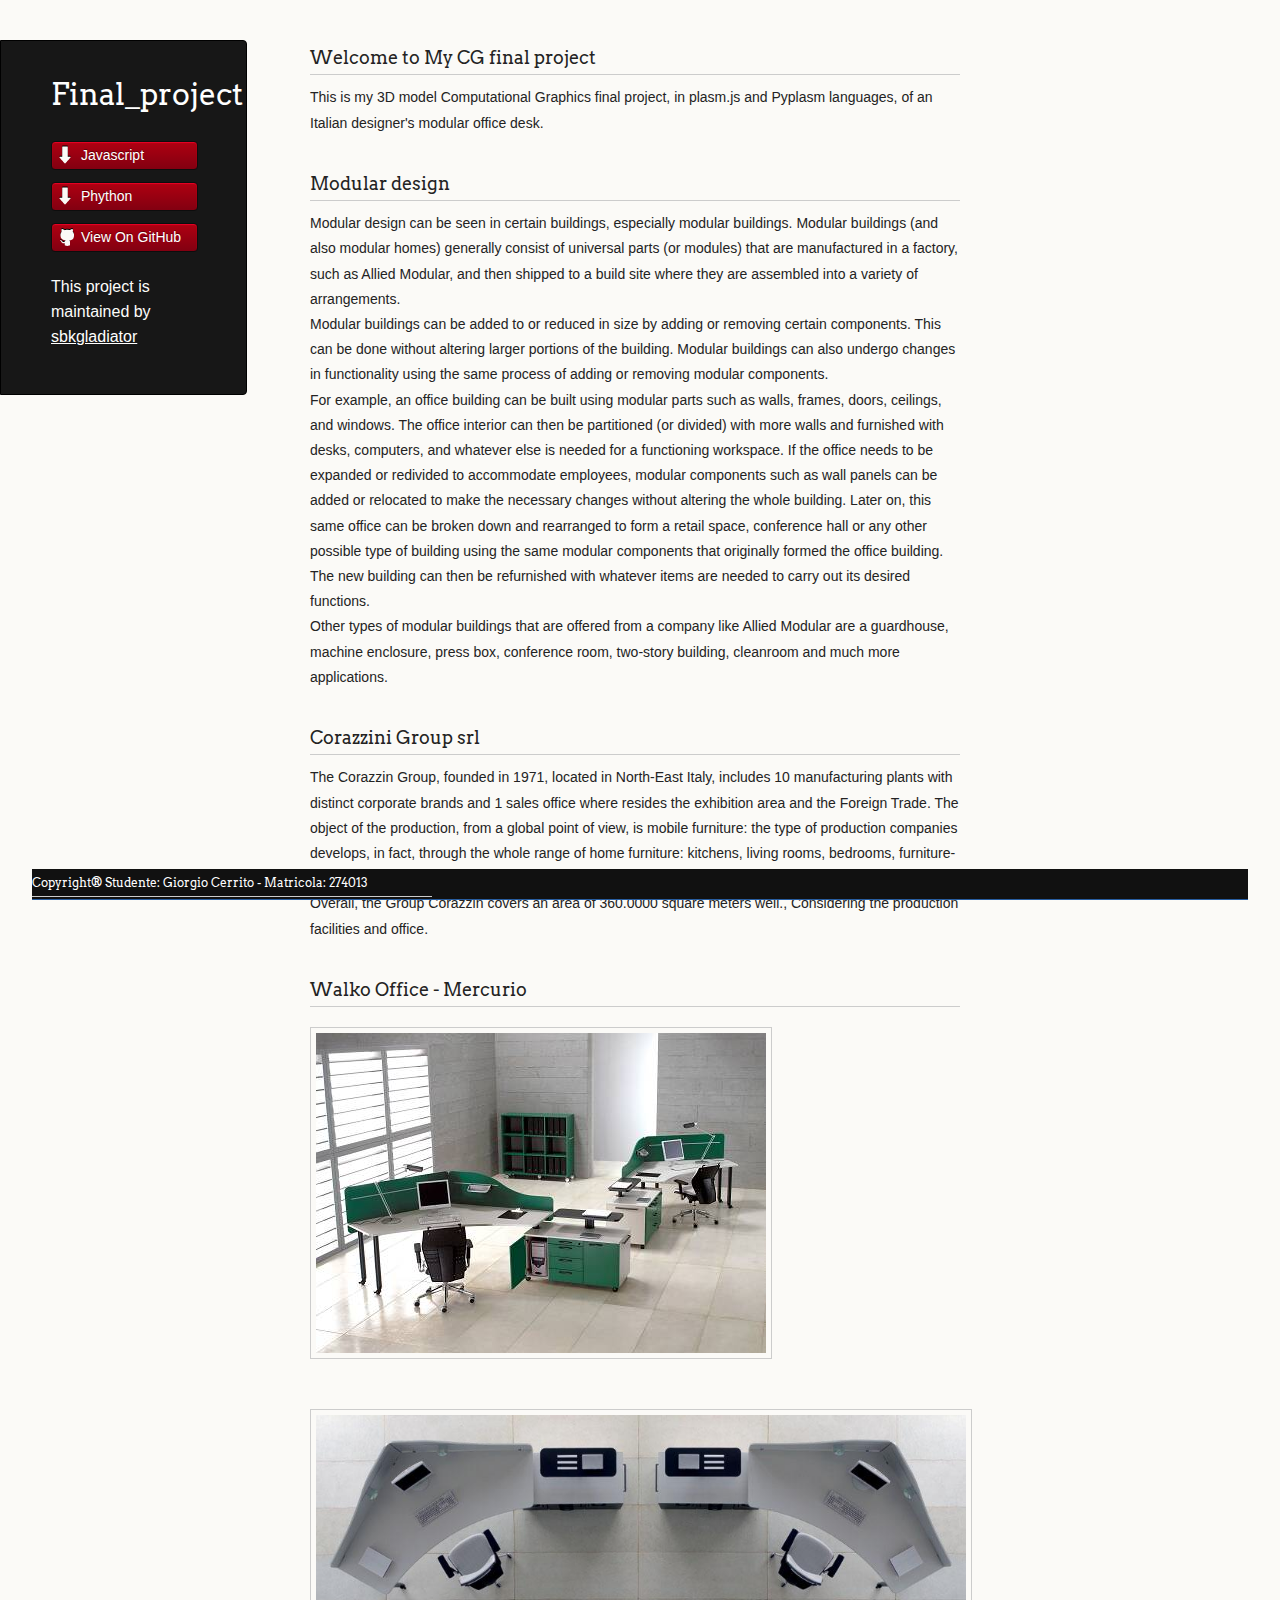
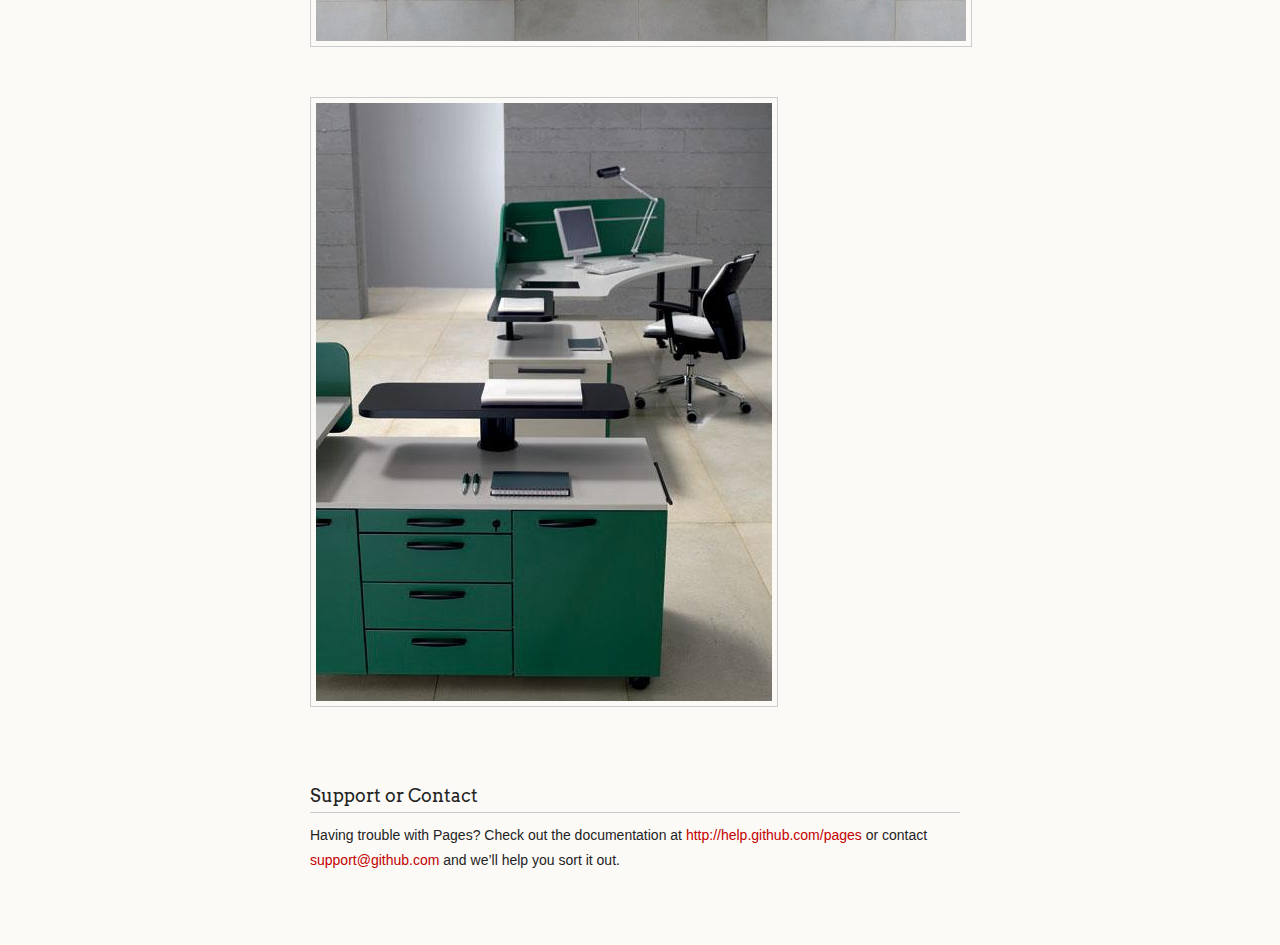
==== commit fd6ab3fb: "project" ====
--- a/index.html
+++ b/index.html
@@ -69,7 +69,7 @@
     <!--[if !IE]><script>fixScale(document);</script><![endif]-->
 	 <footer>
             <div class="inner">
-            <h2>Copyright® Studente: Giorgio Cerrito Matricola: 274013</h2>
+            <h2>Copyright® Studente: Giorgio Cerrito - Matricola: 274013</h2>
           </div>
 
           </footer>	
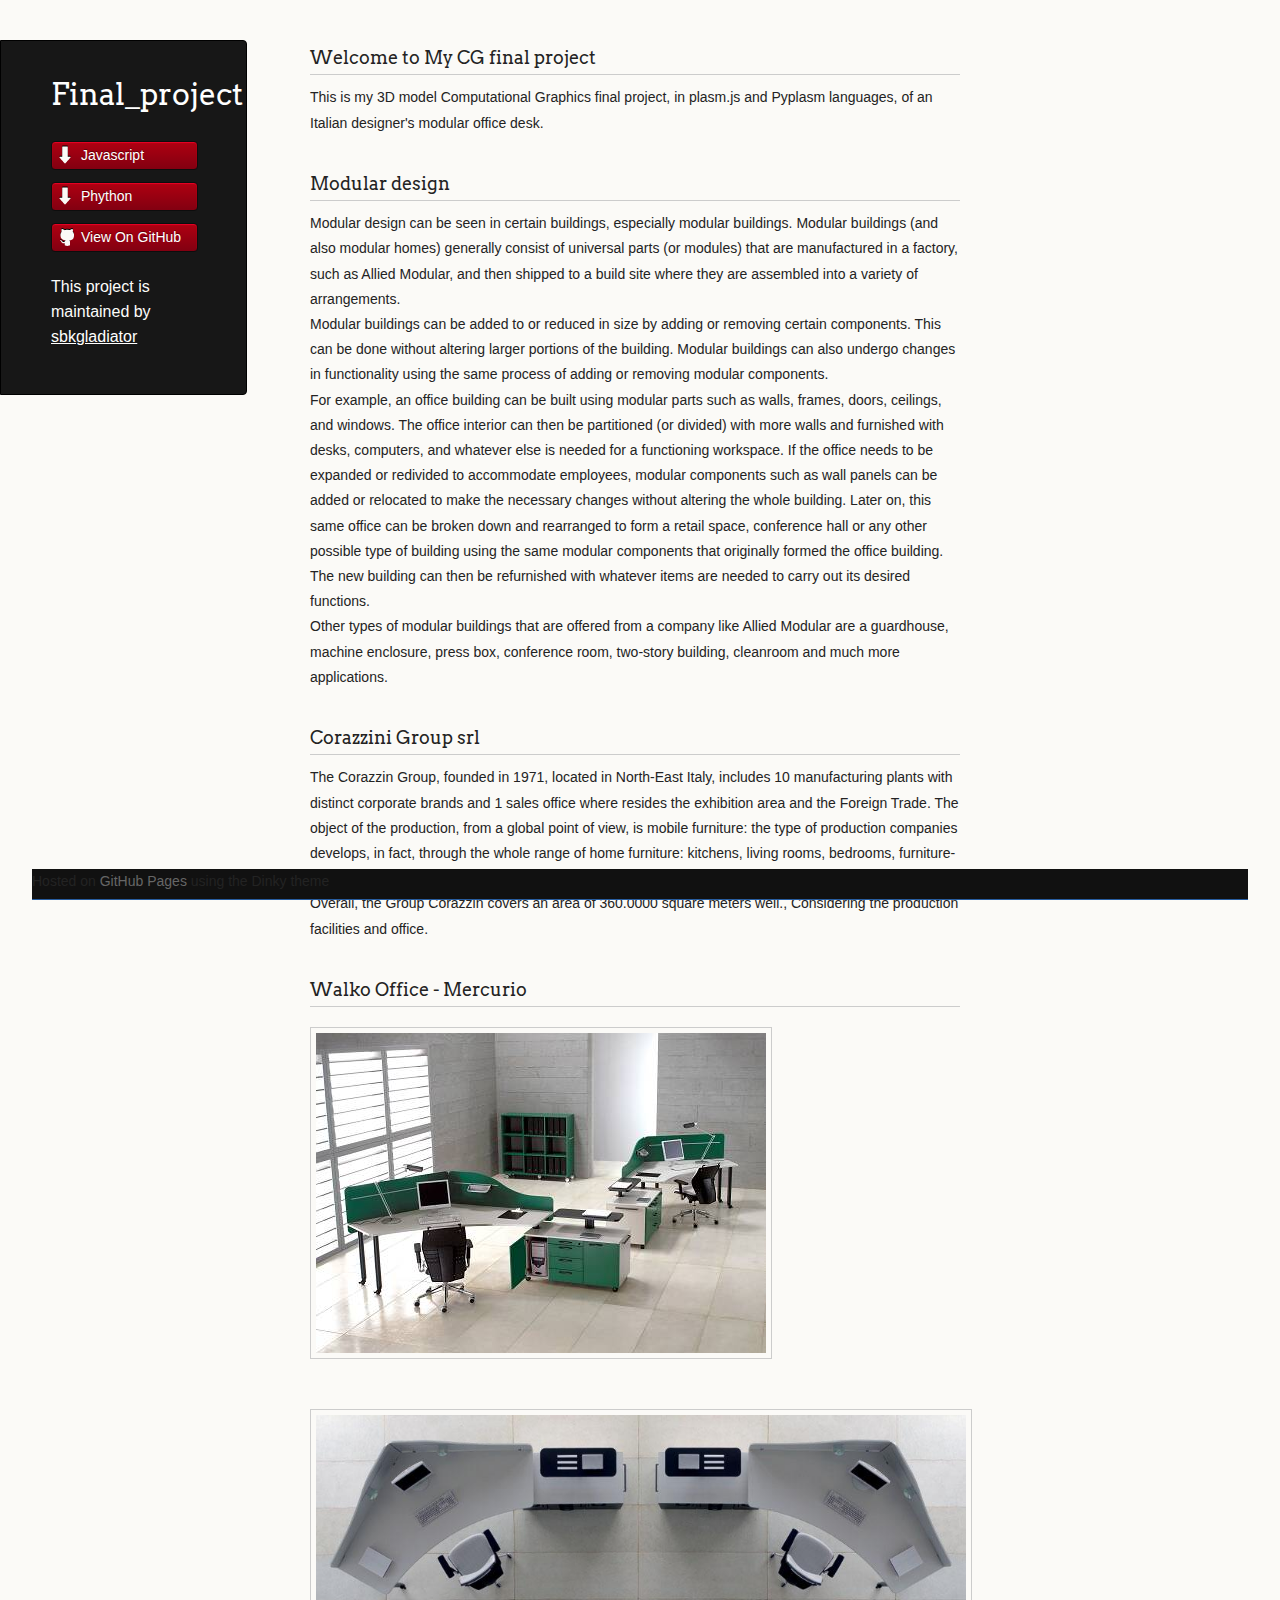
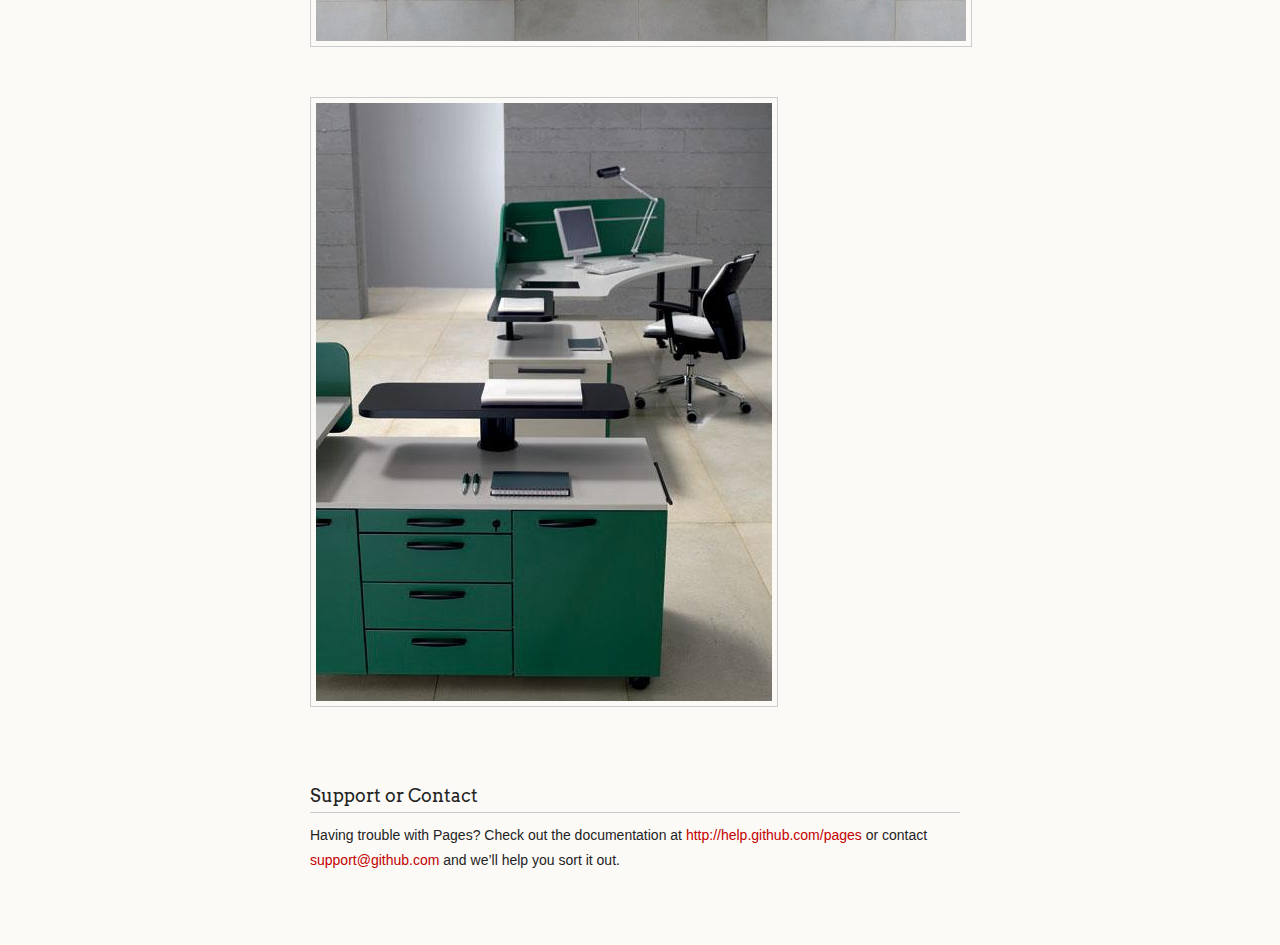
==== commit ad18fb63: "Update index.html" ====
--- a/index.html
+++ b/index.html
@@ -67,11 +67,6 @@
       </footer>
     </div>
     <!--[if !IE]><script>fixScale(document);</script><![endif]-->
-	 <footer>
-            <div class="inner">
-            <h2>Copyright® Studente: Giorgio Cerrito - Matricola: 274013</h2>
-          </div>
-
-          </footer>	
+		
   </body>
 </html>
